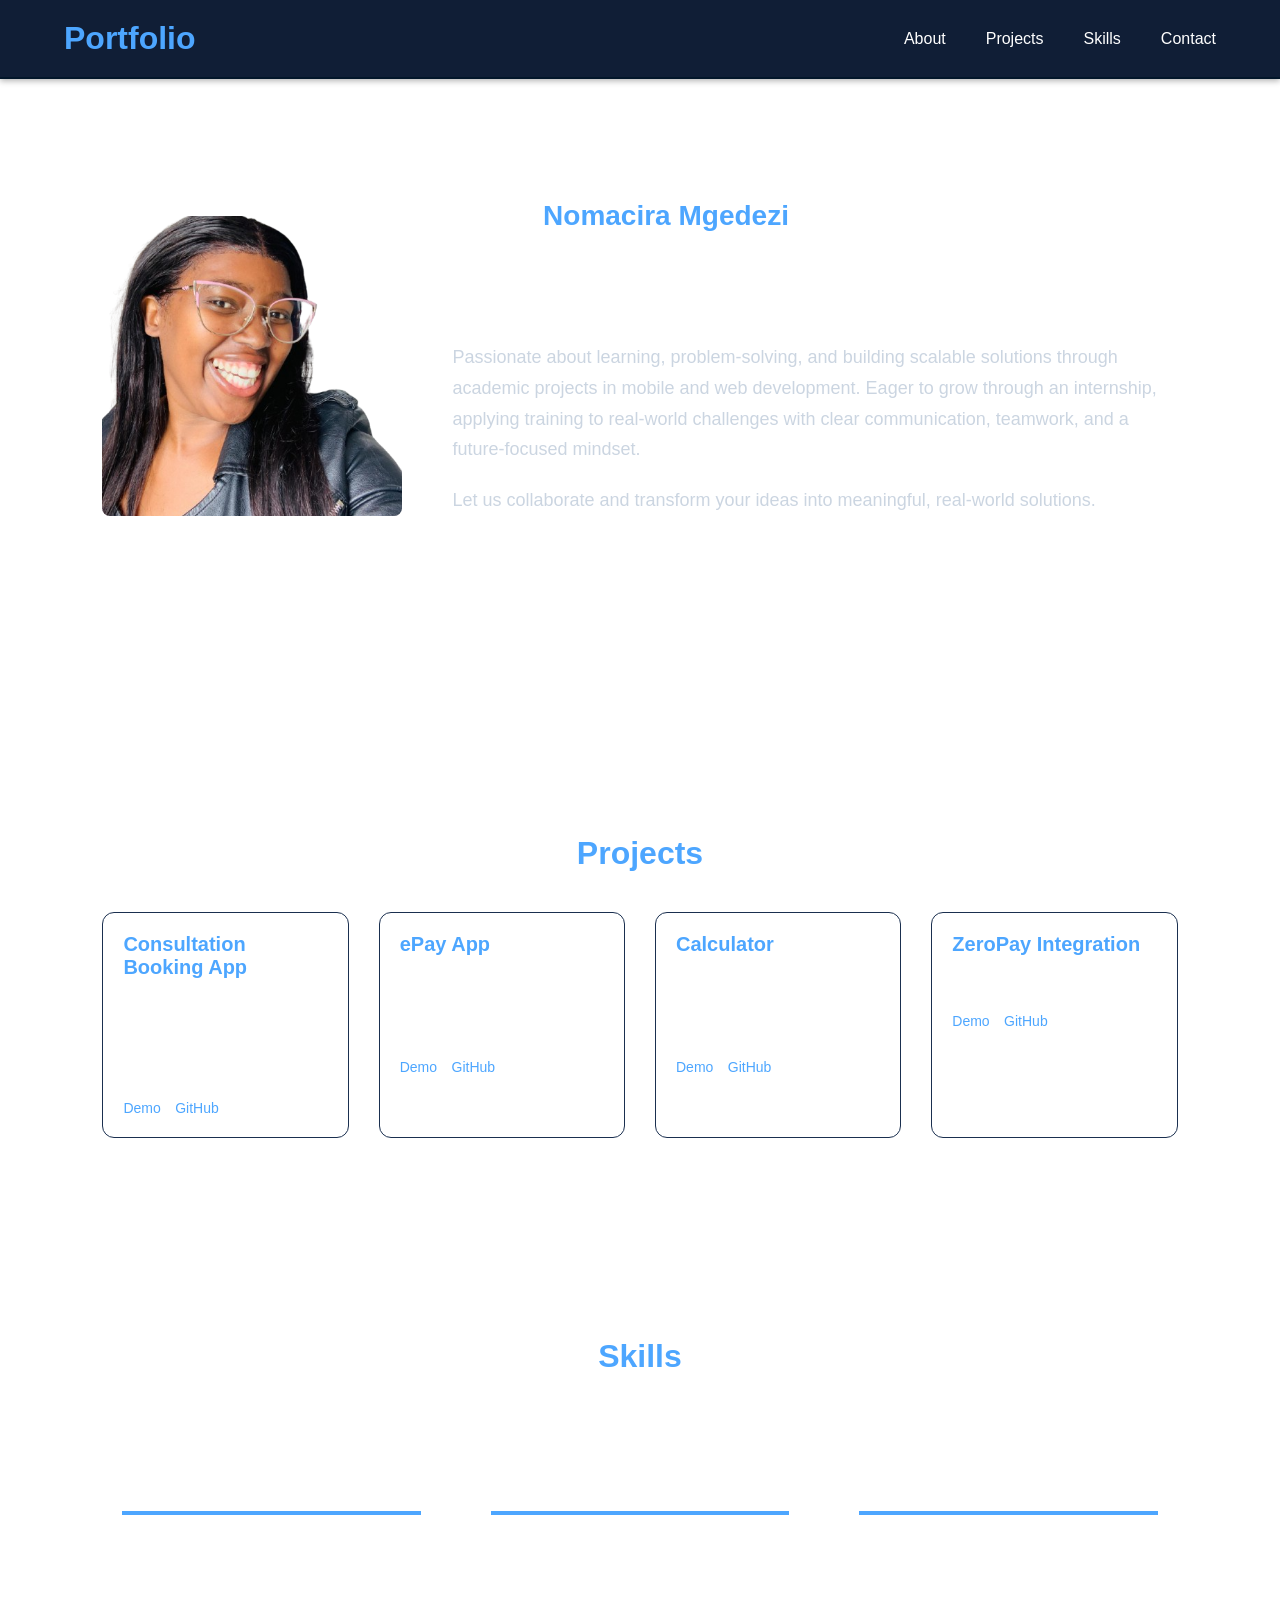
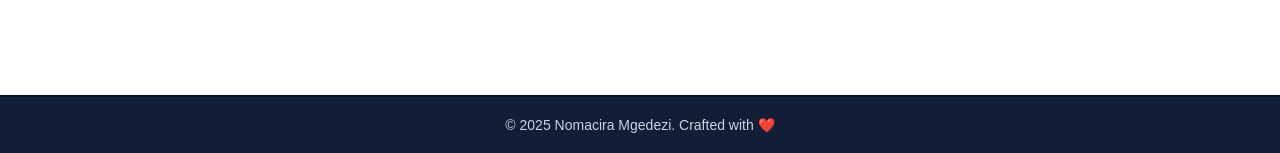
==== index.html @ 127e509b "Initial commit of my portfolio project" ====
<!DOCTYPE html>
<html lang="en">

<head>
    <meta charset="UTF-8">
    <title>Portfolio</title>
    <meta name="viewport" content="width=device-width, initial-scale=1.0">
    <link rel="stylesheet" href="style.css">
</head>

<body>
    <!-- Navigation bar -->
    <header>
        <nav class="navbar">
            <div class="logo">Portfolio</div>
            <ul class="nav-links">
                <li><a href="#about">About</a></li>
                <li><a href="#projects">Projects</a></li>
                <li><a href="#skills">Skills</a></li>
                <li><a href="contact.html">Contact</a></li>
            </ul>
            <!-- <div class="menu-toogle">&#9776;</div> -->
        </nav>
    </header>

    <!-- About section-->
    <section class="about" id="about">
        <div class="hero-container">
            <div class="hero-image">
                <img src="images/profile.png" alt="Profile Image">
            </div>

            <div class="hero-text">
                <h1>Hi, i'm <span>Nomacira Mgedezi</span></h1>
                <h3>IT Graduate | skilled in Cloud Computing, System Analysis, and
                    Software Engineering</h3>
                <p>Passionate about learning, problem-solving, and building scalable
                    solutions through academic projects in mobile and web development.
                    Eager to grow through an internship, applying training to real-world
                    challenges with clear communication, teamwork, and a future-focused mindset.
                </p>
                <p>
                    Let us collaborate and transform your ideas into meaningful, real-world solutions.
                </p>
            </div>
        </div>
    </section>

<!-- Projects -->
<section class="projects" id="projects">
    <h2 class="section-title">Projects</h2>

    <div class="projects-grid">

        <div class="project-card reveal">
            <h3>Consultation Booking App</h3>
            <p>Secure authentication and appointment scheduling with Firebase.</p>
            <p class="project-tech">Tech Stack: Flutter, Firebase, Material Design</p>
            <div class="project-links">
                <a href="#">Demo</a>
                <a href="#">GitHub</a>
            </div>
        </div>

        <div class="project-card reveal">
            <h3>ePay App</h3>
            <p>Digital payment simulation with intuitive navigation.</p>
            <p class="project-tech">Tech Stack: Flutter, Dart, ZeroGateway API</p>
            <div class="project-links">
                <a href="#">Demo</a>
                <a href="#">GitHub</a>
            </div>
        </div>

        <div class="project-card reveal">
            <h3>Calculator</h3>
            <p>Responsive web calculator with clean UI.</p>
                <p class="project-tech">Tech Stack: HTML, CSS, JavaScript</p>
            <div class="project-links">
                <a href="#">Demo</a>
                <a href="#">GitHub</a>
            </div>
        </div>

        <div class="project-card reveal">
            <h3>ZeroPay Integration</h3>
            <p>Secure mobile payment flow with real-time feedback.</p>
            <div class="project-links">
                <a href="#">Demo</a>
                <a href="#">GitHub</a>
            </div>
        </div>

    </div>
</section>

<!-- Skills Section -->
    <section class="skills" id="skills">
        <h2 class="section-title">Skills</h2>

        <div class="skills-grid">

            <div class="skill-box">
                <h3>Frontend: HTML, JavaScript, CSS</h3>
                <div class="skill-line"></div>
            </div>

            <div class="skill-box">
                <h3>Mobile & Backend: Flutter (Dart), C#</h3>
                <div class="skill-line"></div>
            </div>

            <div class="skill-box">
                <h3>Backend & API: Firebase</h3>
                <div class="skill-line"></div>
            </div>

        </div>
    </section>
    <script src="script.js"></script>
</body>

<footer>
    <p>© 2025 Nomacira Mgedezi. Crafted with ❤️</p>
</footer>

</html>
---- style.css ----
/* Reset */
* {
    margin: 0;
    padding: 0;
    box-sizing: border-box;
    font-family: 'Segoe UI', sans-serif;
}

body {
    background: linear-gradient(#04122c);
    color: white;
    font-family: 'Segoe UI', sans-serif;
    margin: 0;
    padding: 0;
}

/* Navbar */
header {
    width: 100%;
    position: fixed;
    top: 0;
    background: rgba(4, 18, 44, 0.95);
    backdrop-filter: blur(8px);
    z-index: 1000;
    border-bottom: 2px solid #02162a;
    box-shadow: 0 2px 6px rgb(0,0,0,0.3);
}

.navbar {
    display: flex;
    justify-content: flex-start; 
    align-items: center;
    padding: 20px 5%;
}

.logo {
    font-size: 32px;
    font-weight: bold;
    color: #4da6ff;
    margin-right: auto;
}

.nav-links {
    list-style: none;
    display: flex;
    gap: 40px;
    margin-left: auto; /* pushes links to right */
}

.nav-links a {
    text-decoration: none;
    color: white;
    font-weight: 500;
    transition: 0.3s;
}

.nav-links a:hover {
    color: #4da6ff;
}

.menu-toggle {
    display: none;
    font-size: 28px;
    cursor: pointer;
}

/* Hero Section */
.hero {
    height: 100vh;
    display: flex;
    align-items: center;
    padding: 0 8%;
    margin-top: 80px;
}

.hero-container {
    display: flex;
    align-items: center; /* aligns image + text */
    justify-content: space-between;
    gap: 50px;
    width: 100%;
}

.hero-image img {
    width: 300px;
    height: 300px;
    object-fit: cover;
    border-radius: 8px;
}

.hero-text {
    max-width: 800px;
    display: flex;
    flex-direction: column;
    justify-content: center;
}

.hero-text h1 {
    font-size: 28px;
    margin-bottom: 20px;
}

.hero-text h1 span {
    color: #4da6ff;
}

.hero-text h3 {
    font-size: 22px;
    font-weight: 500;
    margin-bottom: 20px;
    line-height: 1.6;
}

.hero-text p {
    font-size: 18px;
    line-height: 1.7;
    margin-bottom: 20px;
    color: #cbd5e1;
}

/* Responsive */
@media(max-width: 992px) {
    .hero-container {
        flex-direction: column;
        text-align: center;
    }

    .hero-image img {
        width: 250px;
        height: 250px;
    }
}

@media(max-width: 768px) {
    .nav-links {
        position: absolute;
        top: 80px;
        right: -100%;
        flex-direction: column;
        background: #04122c;
        width: 200px;
        padding: 20px;
        transition: 0.4s;
    }

    .nav-links.active {
        right: 0;
    }

    .menu-toggle {
        display: block;
    }
}

/* About Section */
.about {
    padding: 200px 8% ;
    display: flex;
    align-items: center;
    justify-content: center;
}

/* Section Titles */
.section-title {
    font-size: 32px;
    color: #4da6ff;
    margin-bottom: 40px; /* spacing below headers */
    text-align: center;
}

/* Projects */
.projects {
    padding: 100px 8%;
}
.projects-grid {
    display: grid;
    grid-template-columns: repeat(4, 1fr);
    gap: 30px;
}
.project-card {
    padding: 20px;
    border-radius: 12px;
    border: 1px solid #1a2f4f;
    background: rgba(255,255,255,0.02);
    transition: 0.3s;
}
.project-card:hover {
    transform: translateY(-5px);
    border-color: #4da6ff;
}
.project-card h3 {
    font-size: 20px;
    color: #4da6ff;
    margin-bottom: 10px;
}
.project-card p {
    font-size: 16px;
    margin-bottom: 10px;
}
.project-links a {
    margin-right: 10px;
    color: #4da6ff;
    text-decoration: none;
    font-size: 14px;
}

/* Skills */
.skills {
    padding: 100px 8%;
}
.skills-grid {
    display: grid;
    grid-template-columns: repeat(3, 1fr);
    gap: 30px;
}
.skill-box {
    display: flex;
    flex-direction: column;
    justify-content: space-between;
    padding: 20px;
    min-height: 120px; 
}
.skill-box h3 {
    font-size: 16px;
    margin-bottom: 6px;
}
.skill-line {
    height: 4px;
    background: #4da6ff;
    width: 100%;
    margin-top: auto;  
}

/* Responsive Grids */
@media (max-width: 1100px) {
    .projects-grid {
        grid-template-columns: repeat(2, 1fr);
    }
}
@media (max-width: 768px) {
    .projects-grid {
        grid-template-columns: 1fr;
    }
    .skills-grid {
        grid-template-columns: 1fr;
    }
}
@media (max-width: 768px) {
    .skills-grid {
        grid-template-columns: repeat(auto-fit, minmax(250px, 1fr));
        gap: 40px;
    }
    .projects-grid {
        grid-template-columns: 1fr;
    }
}

/* Footer */
footer {
    text-align: center;
    padding: 20px;
    background: rgba(4, 18, 44, 0.95);
    border-top: 2px solid #02162a;
    font-size: 14px;
    color: #cbd5e1;
    margin-top: 60px;
}
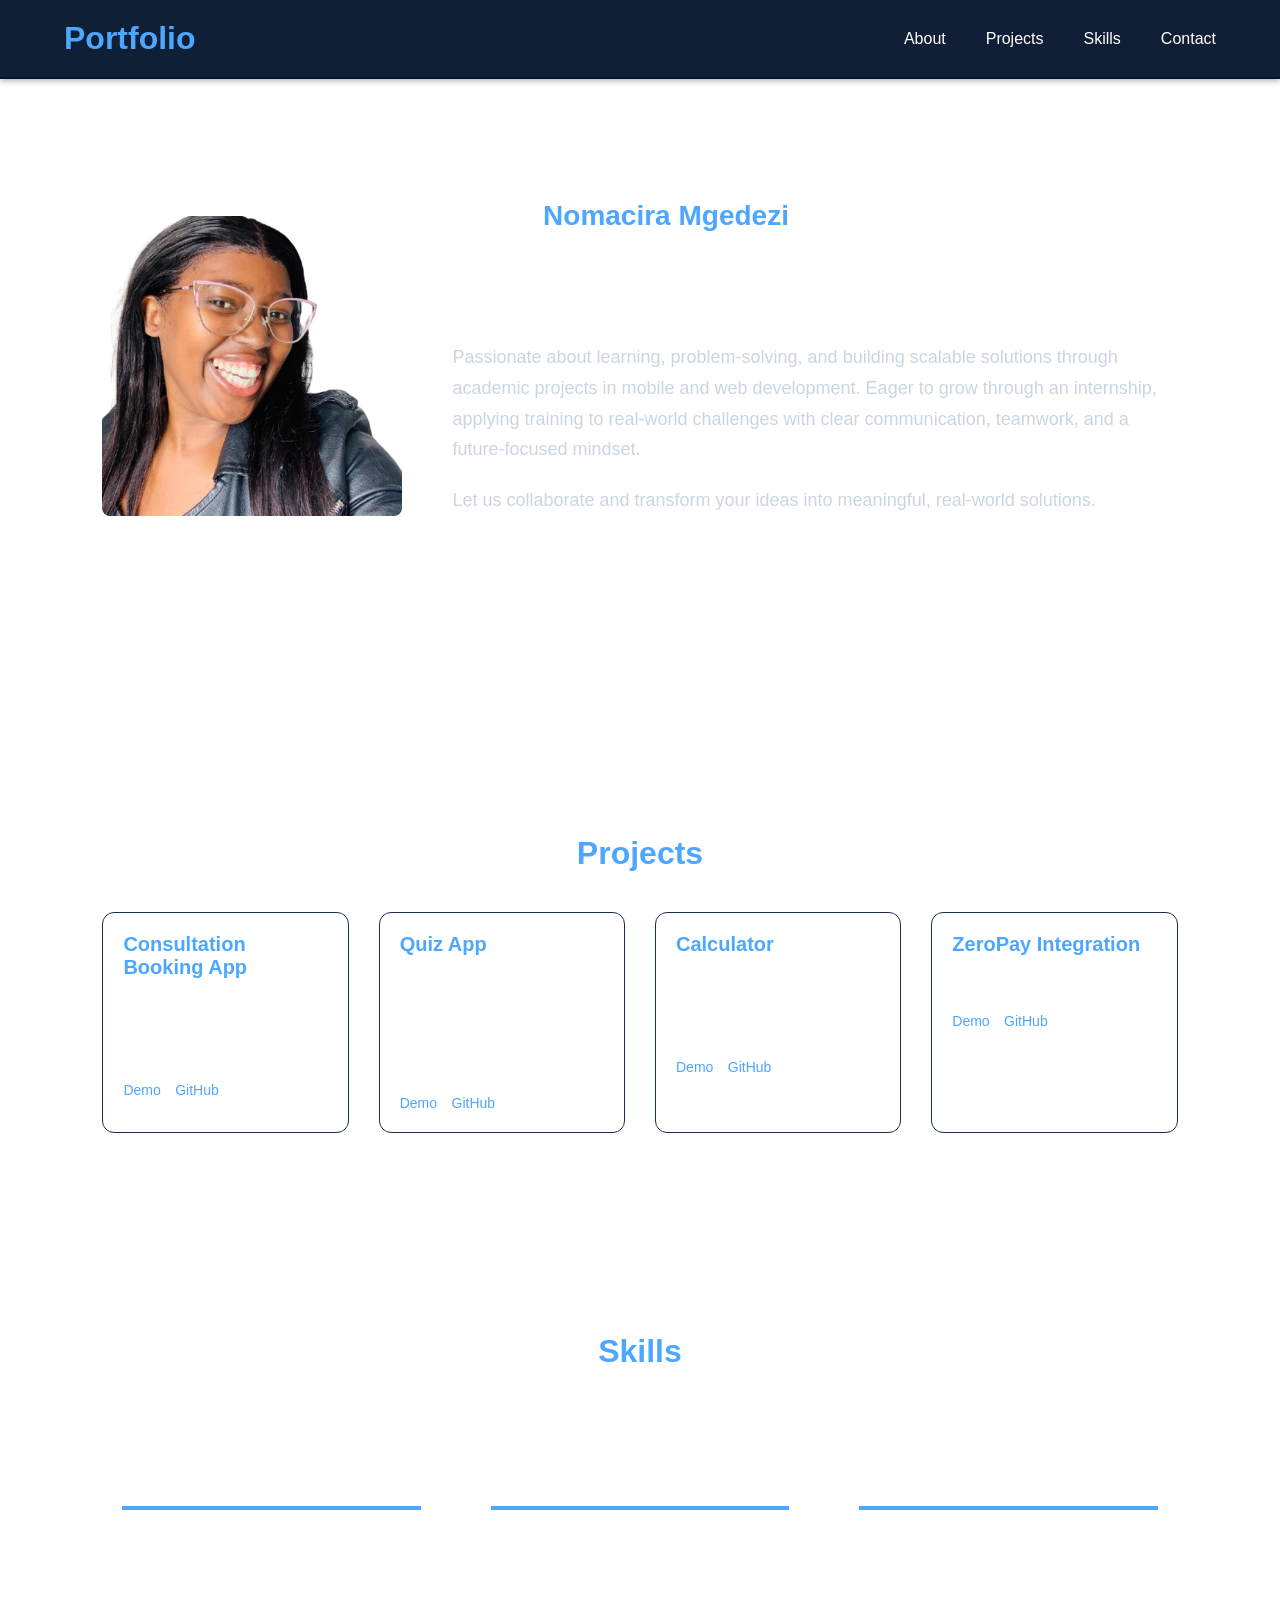
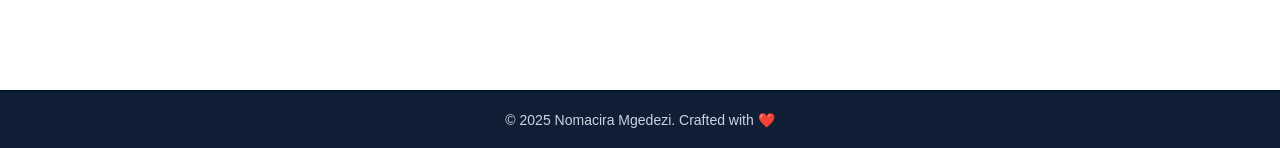
==== commit 0256ba59: "update links" ====
--- a/index.html
+++ b/index.html
@@ -55,7 +55,7 @@
         <div class="project-card reveal">
             <h3>Consultation Booking App</h3>
             <p>Secure authentication and appointment scheduling with Firebase.</p>
-            <p class="project-tech">Tech Stack: Flutter, Firebase, Material Design</p>
+            <p class="project-tech">Tech Stack: Flutter, Firebase</p>
             <div class="project-links">
                 <a href="#">Demo</a>
                 <a href="#">GitHub</a>
@@ -63,12 +63,12 @@
         </div>
 
         <div class="project-card reveal">
-            <h3>ePay App</h3>
-            <p>Digital payment simulation with intuitive navigation.</p>
-            <p class="project-tech">Tech Stack: Flutter, Dart, ZeroGateway API</p>
+            <h3>Quiz App</h3>
+            <p>Interactive application designed for learning and self-assessment through quizzes..</p>
+            <p class="project-tech">Tech Stack: Html, CSS, JavaScript</p>
             <div class="project-links">
-                <a href="#">Demo</a>
-                <a href="#">GitHub</a>
+                <a href="https://beamish-smakager-2412de.netlify.app">Demo</a>
+                <a href="https://github.com/NomaMgedezi/Quiz-App.git">GitHub</a>
             </div>
         </div>
 
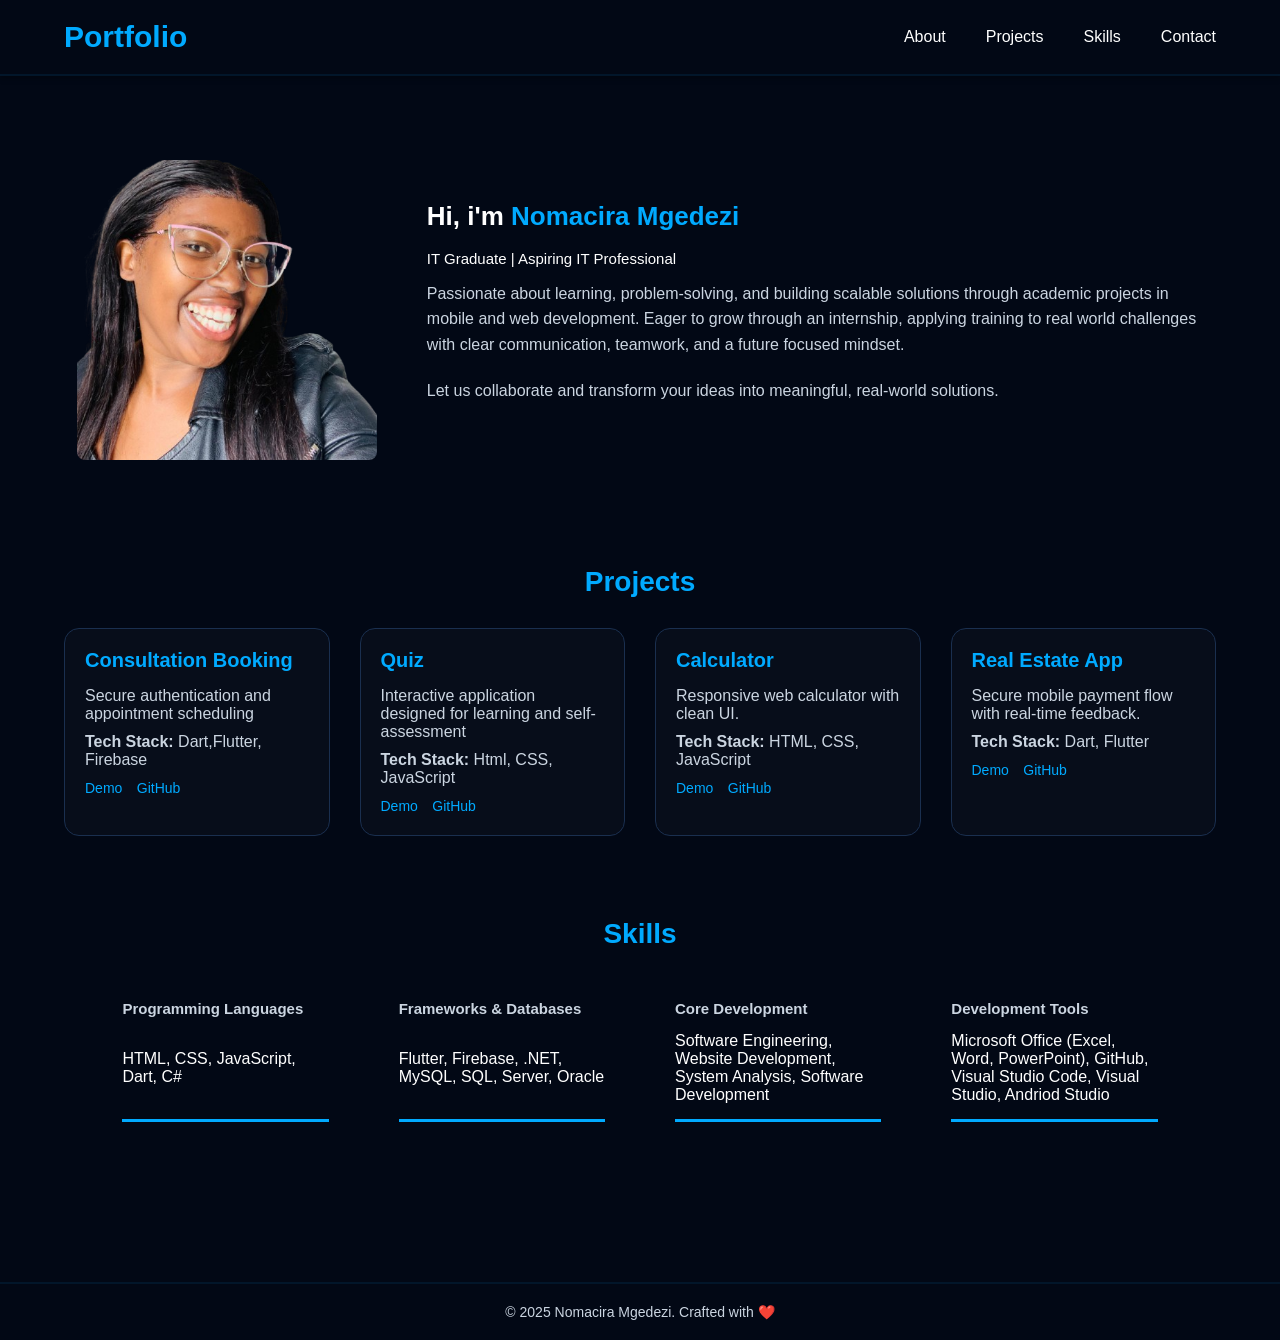
==== commit ca1b61d9: "updated styling" ====
--- a/index.html
+++ b/index.html
@@ -32,12 +32,11 @@
 
             <div class="hero-text">
                 <h1>Hi, i'm <span>Nomacira Mgedezi</span></h1>
-                <h3>IT Graduate | skilled in Cloud Computing, System Analysis, and
-                    Software Engineering</h3>
+                <h3>IT Graduate | Aspiring IT Professional</h3>
                 <p>Passionate about learning, problem-solving, and building scalable
                     solutions through academic projects in mobile and web development.
-                    Eager to grow through an internship, applying training to real-world
-                    challenges with clear communication, teamwork, and a future-focused mindset.
+                    Eager to grow through an internship, applying training to real world
+                    challenges with clear communication, teamwork, and a future focused mindset.
                 </p>
                 <p>
                     Let us collaborate and transform your ideas into meaningful, real-world solutions.
@@ -48,70 +47,80 @@
 
 <!-- Projects -->
 <section class="projects" id="projects">
-    <h2 class="section-title">Projects</h2>
+    <h2 class="project-title">Projects</h2>
 
     <div class="projects-grid">
 
-        <div class="project-card reveal">
-            <h3>Consultation Booking App</h3>
-            <p>Secure authentication and appointment scheduling with Firebase.</p>
-            <p class="project-tech">Tech Stack: Flutter, Firebase</p>
+        <div class="project-card">
+            <h3>Consultation Booking</h3>
+            <p>Secure authentication and appointment scheduling</p>
+            <p class="project-tech"><strong> Tech Stack:</strong> Dart,Flutter, Firebase</p>
             <div class="project-links">
                 <a href="#">Demo</a>
                 <a href="#">GitHub</a>
             </div>
         </div>
 
-        <div class="project-card reveal">
-            <h3>Quiz App</h3>
-            <p>Interactive application designed for learning and self-assessment through quizzes..</p>
-            <p class="project-tech">Tech Stack: Html, CSS, JavaScript</p>
+        <div class="project-card">
+            <h3>Quiz</h3>
+            <p>Interactive application designed for learning and self-assessment</p>
+            <p class="project-tech"><strong> Tech Stack:</strong> Html, CSS, JavaScript</p>
             <div class="project-links">
                 <a href="https://beamish-smakager-2412de.netlify.app">Demo</a>
                 <a href="https://github.com/NomaMgedezi/Quiz-App.git">GitHub</a>
             </div>
         </div>
 
-        <div class="project-card reveal">
+        <div class="project-card">
             <h3>Calculator</h3>
             <p>Responsive web calculator with clean UI.</p>
-                <p class="project-tech">Tech Stack: HTML, CSS, JavaScript</p>
+                <p class="project-tech"><strong>Tech Stack:</strong> HTML, CSS, JavaScript</p>
             <div class="project-links">
                 <a href="#">Demo</a>
                 <a href="#">GitHub</a>
             </div>
         </div>
 
-        <div class="project-card reveal">
-            <h3>ZeroPay Integration</h3>
+        <div class="project-card">
+            <h3>Real Estate App</h3>
             <p>Secure mobile payment flow with real-time feedback.</p>
+             <p class="project-tech"><strong>Tech Stack:</strong> Dart, Flutter</p>
             <div class="project-links">
                 <a href="#">Demo</a>
                 <a href="#">GitHub</a>
             </div>
         </div>
+        
 
     </div>
 </section>
 
 <!-- Skills Section -->
     <section class="skills" id="skills">
-        <h2 class="section-title">Skills</h2>
+        <h2 class="project-title">Skills</h2>
 
         <div class="skills-grid">
-
             <div class="skill-box">
-                <h3>Frontend: HTML, JavaScript, CSS</h3>
+                <h3>Programming Languages</h3>
+                <p>HTML, CSS, JavaScript, Dart, C#</p>
                 <div class="skill-line"></div>
             </div>
 
             <div class="skill-box">
-                <h3>Mobile & Backend: Flutter (Dart), C#</h3>
+                <h3>Frameworks & Databases</h3>
+                <p>Flutter, Firebase, .NET, MySQL, SQL, Server, Oracle</p>
                 <div class="skill-line"></div>
             </div>
 
             <div class="skill-box">
-                <h3>Backend & API: Firebase</h3>
+                <h3>Core Development</h3>
+                <p>Software Engineering, Website Development, System Analysis, Software Development</p>
+                <div class="skill-line"></div>
+            </div>
+
+            <div class="skill-box">
+                <h3>Development Tools</h3>
+                <p>Microsoft Office (Excel, Word, PowerPoint), GitHub, Visual Studio Code, Visual Studio, Andriod Studio</p>
                 <div class="skill-line"></div>
             </div>
 
--- a/style.css
+++ b/style.css
@@ -7,19 +7,18 @@
 }
 
 body {
-    background: linear-gradient(#04122c);
+    background: #020815;
     color: white;
     font-family: 'Segoe UI', sans-serif;
     margin: 0;
     padding: 0;
 }
 
-/* Navbar */
 header {
     width: 100%;
     position: fixed;
     top: 0;
-    background: rgba(4, 18, 44, 0.95);
+    background: #020815;
     backdrop-filter: blur(8px);
     z-index: 1000;
     border-bottom: 2px solid #02162a;
@@ -34,9 +33,9 @@
 }
 
 .logo {
-    font-size: 32px;
+    font-size: 30px;
     font-weight: bold;
-    color: #4da6ff;
+    color: #00aaff;
     margin-right: auto;
 }
 
@@ -44,18 +43,18 @@
     list-style: none;
     display: flex;
     gap: 40px;
-    margin-left: auto; /* pushes links to right */
+    margin-left: auto;  
 }
 
 .nav-links a {
     text-decoration: none;
     color: white;
-    font-weight: 500;
+   /* font-weight: 400; */
     transition: 0.3s;
 }
 
 .nav-links a:hover {
-    color: #4da6ff;
+    color: #00aaff;
 }
 
 .menu-toggle {
@@ -64,7 +63,6 @@
     cursor: pointer;
 }
 
-/* Hero Section */
 .hero {
     height: 100vh;
     display: flex;
@@ -75,7 +73,7 @@
 
 .hero-container {
     display: flex;
-    align-items: center; /* aligns image + text */
+    align-items: center; 
     justify-content: space-between;
     gap: 50px;
     width: 100%;
@@ -96,24 +94,24 @@
 }
 
 .hero-text h1 {
-    font-size: 28px;
-    margin-bottom: 20px;
+    font-size: 26px;
+    margin-bottom: 15px;
 }
 
 .hero-text h1 span {
-    color: #4da6ff;
+    color: #00aaff;
 }
 
 .hero-text h3 {
-    font-size: 22px;
+    font-size: 15px;
     font-weight: 500;
-    margin-bottom: 20px;
+    margin-bottom: 10px;
     line-height: 1.6;
 }
 
 .hero-text p {
-    font-size: 18px;
-    line-height: 1.7;
+    font-size: 16px;
+    line-height: 1.6;
     margin-bottom: 20px;
     color: #cbd5e1;
 }
@@ -152,26 +150,25 @@
     }
 }
 
-/* About Section */
+
 .about {
-    padding: 200px 8% ;
+    padding: 100px 6% ;
+    margin-top: 60px;
     display: flex;
     align-items: center;
     justify-content: center;
 }
 
-/* Section Titles */
-.section-title {
-    font-size: 32px;
-    color: #4da6ff;
-    margin-bottom: 40px; /* spacing below headers */
+.section{
+    padding: 100px 8%;
+}
+.project-title {
+    font-size: 28px;
+    color: #00aaff;
+    margin-bottom: 30px;
     text-align: center;
 }
 
-/* Projects */
-.projects {
-    padding: 100px 8%;
-}
 .projects-grid {
     display: grid;
     grid-template-columns: repeat(4, 1fr);
@@ -179,38 +176,40 @@
 }
 .project-card {
     padding: 20px;
-    border-radius: 12px;
+    border-radius: 15px;
     border: 1px solid #1a2f4f;
     background: rgba(255,255,255,0.02);
-    transition: 0.3s;
-}
-.project-card:hover {
-    transform: translateY(-5px);
-    border-color: #4da6ff;
-}
+    /*transition: 0.3s;*/
+}
+
+.projects {
+    padding: 2px 5%;
+}
+
 .project-card h3 {
     font-size: 20px;
-    color: #4da6ff;
-    margin-bottom: 10px;
+    color: #00aaff;
+    margin-bottom: 15px;
 }
 .project-card p {
     font-size: 16px;
     margin-bottom: 10px;
+    color: #cbd5e1;
 }
 .project-links a {
     margin-right: 10px;
-    color: #4da6ff;
+    color: #00aaff;
     text-decoration: none;
     font-size: 14px;
 }
 
 /* Skills */
 .skills {
-    padding: 100px 8%;
+    padding: 80px 8%;
 }
 .skills-grid {
     display: grid;
-    grid-template-columns: repeat(3, 1fr);
+    grid-template-columns: repeat(4, 1fr);
     gap: 30px;
 }
 .skill-box {
@@ -220,19 +219,19 @@
     padding: 20px;
     min-height: 120px; 
 }
-.skill-box h3 {
-    font-size: 16px;
-    margin-bottom: 6px;
+.skills h3{
+    font-size: 15px;
+    color: #cbd5e1;
+    margin-bottom: 15px;
 }
 .skill-line {
-    height: 4px;
-    background: #4da6ff;
+    height: 3px;
+    background: #00aaff;
     width: 100%;
-    margin-top: auto;  
-}
-
-/* Responsive Grids */
-@media (max-width: 1100px) {
+    margin-top: 15px;  
+}
+
+@media (max-width: 768px) {
     .projects-grid {
         grid-template-columns: repeat(2, 1fr);
     }
@@ -247,7 +246,7 @@
 }
 @media (max-width: 768px) {
     .skills-grid {
-        grid-template-columns: repeat(auto-fit, minmax(250px, 1fr));
+        grid-template-columns: repeat(auto-fit, minmax(280px, 1fr));
         gap: 40px;
     }
     .projects-grid {
@@ -259,7 +258,7 @@
 footer {
     text-align: center;
     padding: 20px;
-    background: rgba(4, 18, 44, 0.95);
+    background: 020815;
     border-top: 2px solid #02162a;
     font-size: 14px;
     color: #cbd5e1;
